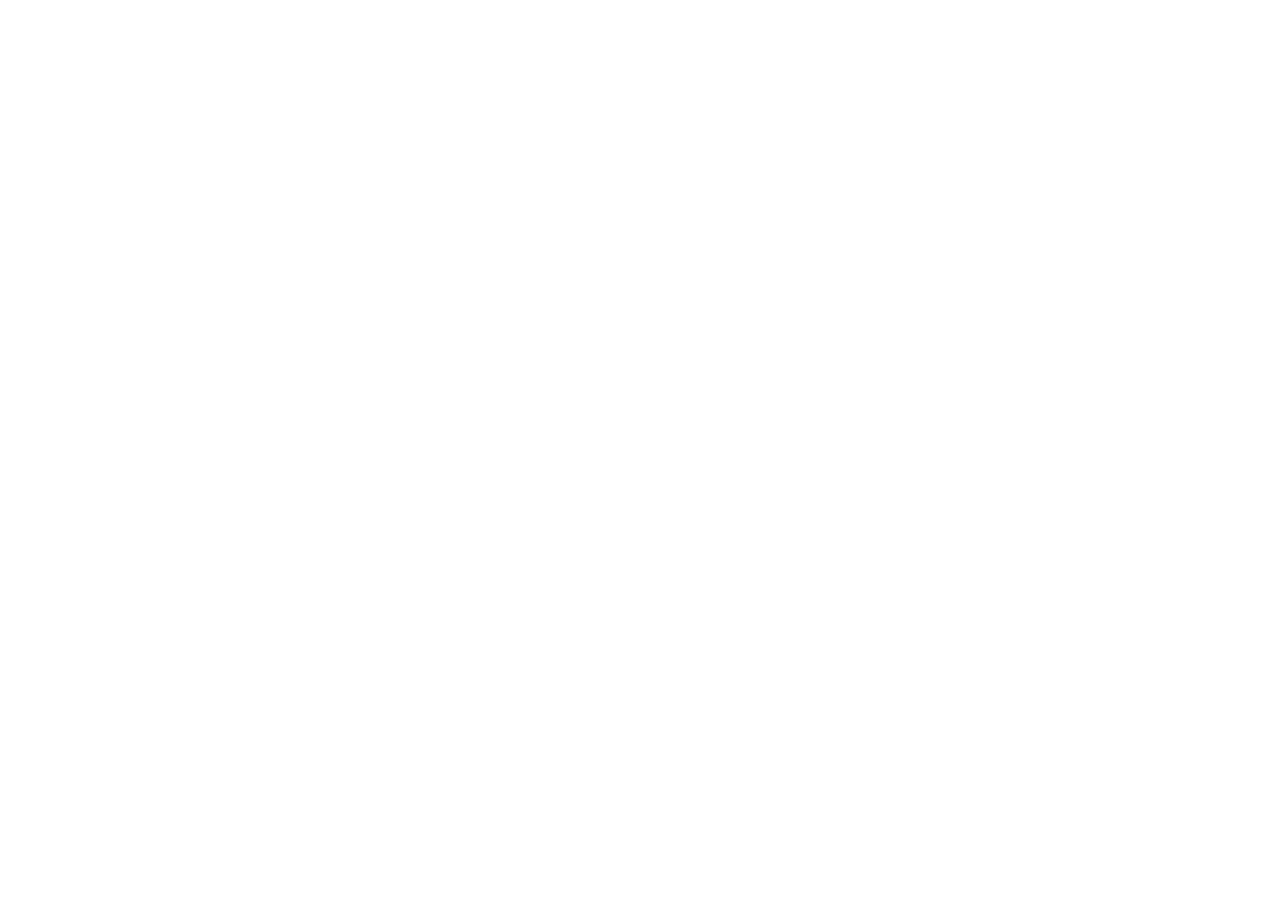
==== home.html @ 669da056 "atualizado" ====
<!DOCTYPE html>
<html lang="pt-BR">
<head>
    <meta charset="UTF-8">
    <meta http-equiv="X-UA-Compatible" content="IE=edge">
    <meta name="viewport" content="width=device-width, initial-scale=1.0">
    <title>Document</title>
</head>
<body>
    
</body>
</html>
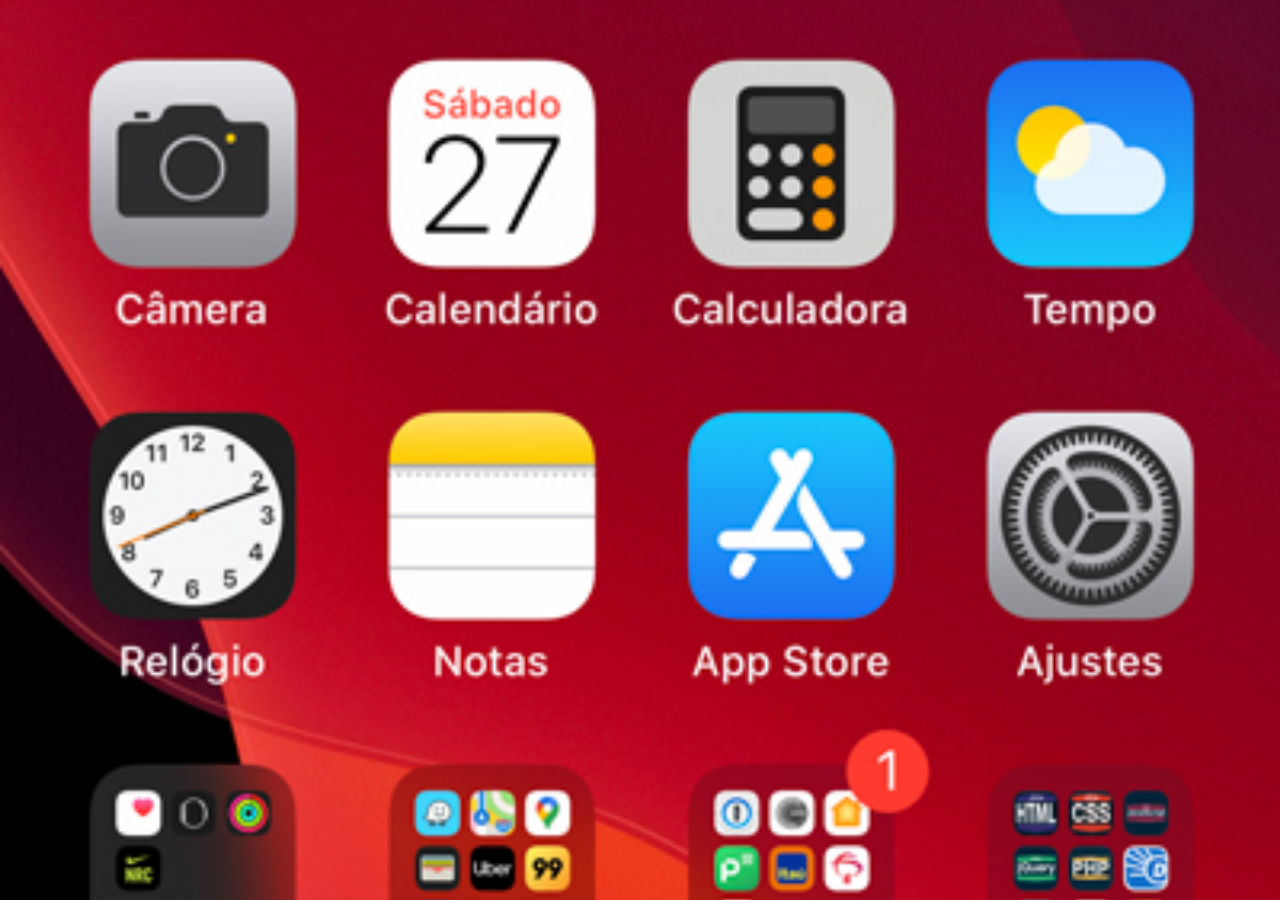
==== commit 2d8322cd: "atualizei os botôes" ====
--- a/home.html
+++ b/home.html
@@ -4,7 +4,21 @@
     <meta charset="UTF-8">
     <meta http-equiv="X-UA-Compatible" content="IE=edge">
     <meta name="viewport" content="width=device-width, initial-scale=1.0">
-    <title>Document</title>
+    <title>home</title>
+    <style>
+        *{
+            margin: 0px;
+            padding: 0px;
+        }
+
+        body{
+            background-color: black;
+            background-image: url("imagens/tela-home.jpg");
+            background-repeat: no-repeat;
+            background-position: top center;
+            background-size: cover;
+        }
+    </style>
 </head>
 <body>
     
